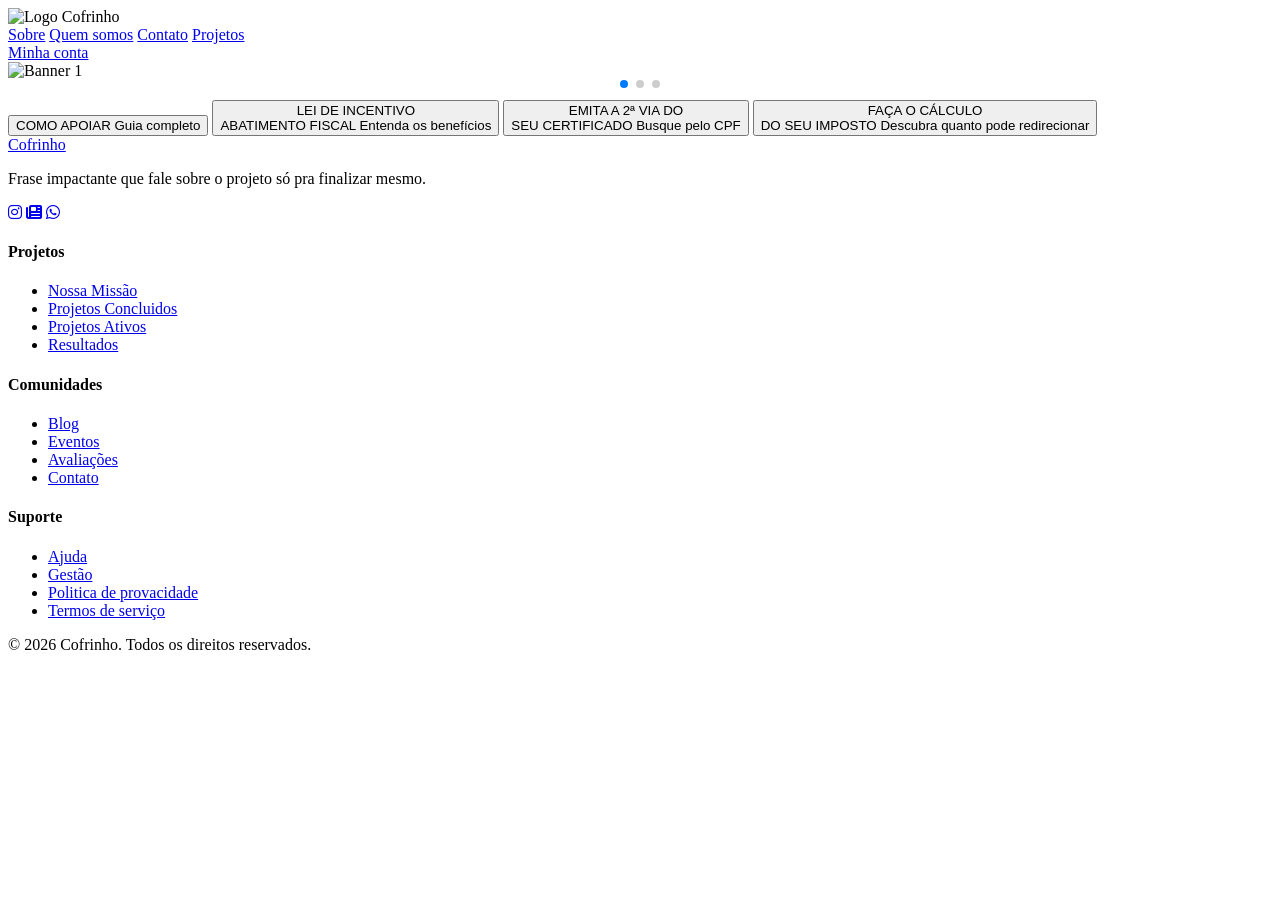
==== index.html @ e644c169 "Add files via upload" ====
<!DOCTYPE html>
<html lang="pt-br">
<head>
    <meta charset="UTF-8">
    <meta name="viewport" content="width=device-width, initial-scale=1.0">
    <title>Cofrinho</title>
    <link rel="stylesheet" href="css/header.css">
    <link rel="stylesheet" href="css/home.css">
    <link rel="stylesheet" href="https://cdn.jsdelivr.net/npm/swiper@11/swiper-bundle.min.css"/>
    <link rel="stylesheet" href="https://cdnjs.cloudflare.com/ajax/libs/font-awesome/6.7.2/css/all.min.css">
</head>

<body>

    <header>
        <img src="assets/images/logo_cofrinho.png" alt="Logo Cofrinho" class="logo">
        <nav>
            <a href="#">Sobre</a>
            <a href="#">Quem somos</a>
            <a href="../pages/contato.html">Contato</a>
            <a href="#">Projetos</a>
        </nav>
        <a href="login.html" class="btn-entrar">Minha conta</a>
    </header>

    <section class="hero swiper">
        <div class="swiper-wrapper">
            <div class="swiper-slide">
                <img src="images/banner1.png" alt="Banner 1" class="banner-img">
                <div class="banner-content">  
                </div>
            </div>
            <div class="swiper-slide">
                <img src="images/banner2.png" alt="Banner 2" class="banner-img">
                <div class="banner-content">
                    <h1></h1> 
                </div>
            </div>
            <div class="swiper-slide">
                <img src="images/banner3.png" alt="Banner 3" class="banner-img">
                <div class="banner-content">
                    <h1></h1>
                </div>
            </div>
        </div>
        <div class="swiper-pagination"></div>
    </section>

    <section class="banner-botoes-container">
        <div class="banner-container">
            <div class="banner-content-botoes">
                <button class="banner-item" type="button">
                    <span class="title">COMO APOIAR</span>
                    <span class="subtitle">Guia completo</span>
                </button>
                <button class="banner-item" type="button">
                    <span class="title">LEI DE INCENTIVO<br>ABATIMENTO FISCAL</span>
                    <span class="subtitle">Entenda os benefícios</span>
                </button>
                <button class="banner-item" type="button">
                    <span class="title">EMITA A 2ª VIA DO<br>SEU CERTIFICADO</span>
                    <span class="subtitle">Busque pelo CPF</span>
                </button>
                <button class="banner-item" type="button">
                    <span class="title">FAÇA O CÁLCULO<br>DO SEU IMPOSTO</span>
                    <span class="subtitle">Descubra quanto pode redirecionar</span>
                </button>
            </div>
        </div>
    </section>

    <script src="https://cdn.jsdelivr.net/npm/swiper@11/swiper-bundle.min.js"></script>
    <script>
        const swiper = new Swiper('.swiper', {
            loop: true,
            autoplay: { delay: 4000, disableOnInteraction: false },
            pagination: { el: '.swiper-pagination', clickable: true },
        });
    </script>

  

    <!-- Footer -->
    <footer>
        <div class="footer-wrapper">
            <div class="footer-content">
                <div class="footer-brand">
                    <a href="#" class="logo">
                        <div class="logo-blob"></div>
                        Cofrinho
                    </a>
                    <p>Frase impactante que fale sobre o projeto só pra finalizar mesmo.</p>
                    <div class="footer-social">
                        <a href="https://instagram.com" class="social-icon"><i class="fab fa-instagram"></i></a>
                        <a href="blog.html" class="social-icon"><i class="fas fa-newspaper"></i></a>
                        <a href="https://wa.me/55XXXXXXXXXXX" class="social-icon"><i class="fab fa-whatsapp"></i></a>
                    </div>
                </div>
                <div class="footer-column">
                    <h4>Projetos</h4>
                    <ul>
                        <li><a href="#">Nossa Missão</a></li>
                        <li><a href="#">Projetos Concluidos</a></li>
                        <li><a href="#">Projetos Ativos</a></li>
                        <li><a href="#">Resultados</a></li>
                    </ul>
                </div>
                <div class="footer-column">
                    <h4>Comunidades</h4>
                    <ul>
                        <li><a href="#">Blog</a></li>
                        <li><a href="#">Eventos</a></li>
                        <li><a href="#">Avaliações</a></li>
                        <li><a href="#">Contato</a></li>
                    </ul>
                </div>
                <div class="footer-column">
                    <h4>Suporte</h4>
                    <ul>
                        <li><a href="#">Ajuda</a></li>
                        <li><a href="#">Gestão</a></li>
                        <li><a href="#">Politica de provacidade</a></li>
                        <li><a href="#">Termos de serviço</a></li>
                    </ul>
                </div>
            </div>
            <div class="footer-bottom">
                <p>&copy; 2026 Cofrinho. Todos os direitos reservados.</p>
            </div>
        </div>
    </footer>

    <script src="../js/global.js"></script>
</body>
</html>
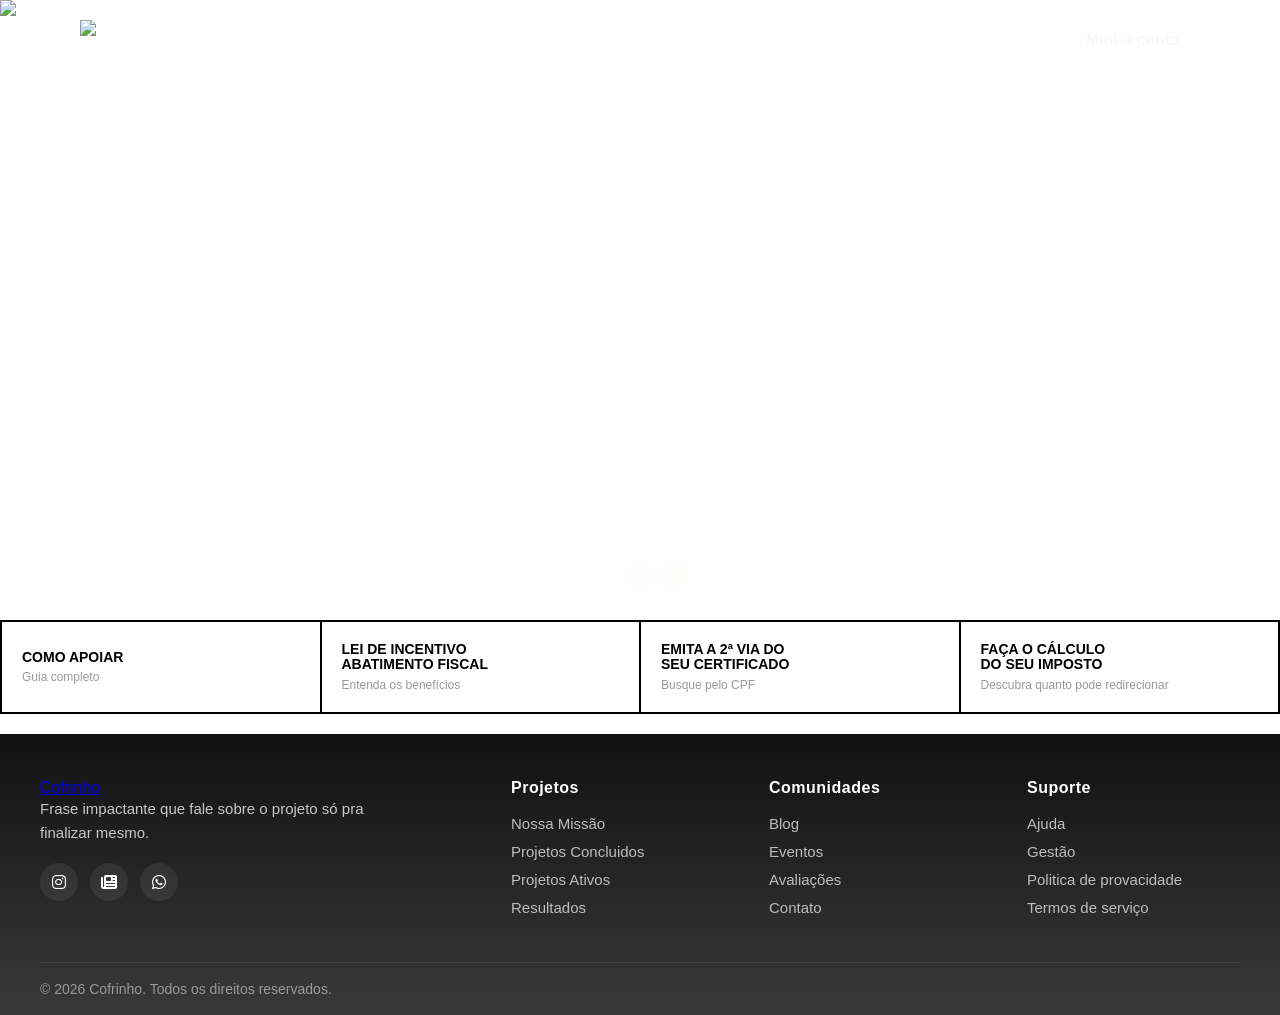
==== commit c66b722e: "Update index.html" ====
--- a/index.html
+++ b/index.html
@@ -5,7 +5,7 @@
     <meta name="viewport" content="width=device-width, initial-scale=1.0">
     <title>Cofrinho</title>
     <link rel="stylesheet" href="css/header.css">
-    <link rel="stylesheet" href="css/home.css">
+    <link rel="stylesheet" href="frontend/css/home.css">
     <link rel="stylesheet" href="https://cdn.jsdelivr.net/npm/swiper@11/swiper-bundle.min.css"/>
     <link rel="stylesheet" href="https://cdnjs.cloudflare.com/ajax/libs/font-awesome/6.7.2/css/all.min.css">
 </head>
--- a/frontend/css/home.css
+++ b/frontend/css/home.css
@@ -0,0 +1,668 @@
+/* --- Configurações Gerais --- */
+* {
+    margin: 0;
+    padding: 0;
+    box-sizing: border-box;
+}
+
+body {
+    font-family: 'Helvetica Neue', Arial, sans-serif;
+    color: #ffffff;
+}
+
+:root {
+    --amarelo-destaque: #d47944;
+    --azul-claro: #88c6ce;
+    --roxo-borda: #c5c0ca;
+    --cinza-fundo: #333333;
+}
+
+
+
+
+
+/* --- Cabeçalho (Menu Flutuante) --- */
+header {
+    position: absolute;
+    top: 0;
+    left: 0;
+    width: 100%;
+    z-index: 10;
+    display: flex;
+    justify-content: space-between;
+    align-items: center;
+    padding: 20px 80px;
+    background: transparent;
+    border-bottom: 1px solid rgba(255, 255, 255, 0.5); /* Ajuste a cor e opacidade aqui */
+    box-sizing: border-box; /* Garante que a borda não aumente o tamanho do header */
+}
+
+.logo { 
+    height: 40px; 
+    margin-right: auto; 
+}
+
+nav {
+    position: absolute;
+    left: 50%;
+    transform: translateX(-50%);
+}
+
+nav a {
+    margin: 0 15px;
+    text-decoration: none;
+    color: rgb(255, 255, 255);
+    font-weight: bold;
+    font-size: 20px;
+}
+
+.btn-entrar {
+    margin-left: auto;
+    border: 1px solid #ffffff;
+    padding: 8px 20px;
+    border-radius: 5px;
+    text-decoration: none;
+    color: rgb(248, 248, 248);
+    font-weight: bold;
+}
+
+
+.hero {
+    position: relative;
+    width: 100%;
+    height: 600px; /* Altere este valor para a altura que preferir */
+    overflow: hidden;
+}
+
+
+
+
+
+
+
+.banner-img {
+    width: 100%;
+    height: 100%;
+    object-fit: cover; /* Garante que a imagem preencha a área */
+    display: block;
+}
+
+/* --- Estilização do Swiper (Paginação) --- */
+.swiper-pagination-bullet {
+    background: #fff;
+    opacity: 0.9;
+}
+
+.swiper-pagination-bullet-active {
+    background: var(--amarelo-destaque);
+    opacity: 1;
+}
+
+
+
+
+
+
+
+
+
+
+/* Container que centraliza o conteúdo */
+.banner-content {
+    position: absolute;
+    top: 80%;      /* Ajuste aqui para subir ou descer */
+    left: 10%;     /* Ajuste aqui para ir para direita ou esquerda */
+    transform: translateY(-50%);
+    z-index: 5;
+    color: white;  /* Cor do texto para contrastar com a imagem */
+}
+
+.banner-content h1 {
+    font-size: 3rem;
+    margin-bottom: 20px;
+    text-shadow: 2px 2px 4px rgba(0,0,0,0.5); /* Legibilidade sobre a foto */
+}
+
+/* Botão*/
+.btn-campanha {
+    display: inline-block;
+    background-color: #ffffff;
+    color: #333; 
+    padding: 12px 30px;
+    text-decoration: none;
+    font-weight: bold;
+    font-size: 16px;
+    letter-spacing: 1px;
+    border: none;
+    cursor: pointer;
+    transition: background 0.3s ease;
+}
+
+.btn-campanha:hover {
+    background-color: #f0f0f0;
+}
+
+
+
+
+/* Aumenta o tamanho e define a cor padrão das bolinhas */
+.swiper-pagination-bullet {
+    width: 25px !important;      
+    height: 25px !important;     
+    background: #fffdfc !important; /* Coloque aqui a cor que você quiser para as inativas */
+    opacity: 0.5 !important;
+}
+
+/* Define a cor e o tamanho da bolinha selecionada */
+.swiper-pagination-bullet-active {
+    background: #ffffff !important; /* Coloque aqui a cor da bolinha selecionada */
+    opacity: 1 !important;
+}
+
+
+
+
+
+
+
+
+
+
+
+
+
+
+
+
+
+.banner-botoes-container {
+    margin-top: 20px; /* Garante espaço abaixo do hero de 600px */
+    display: flex;
+    justify-content: center;
+    background: #fff;
+    padding-bottom: 20px;
+}
+
+.banner-container {
+    background-color: #fff;
+    border: 2px solid #000;
+    display: flex;
+    justify-content: center;
+    width: 100%;
+    max-width: 1400px;
+}
+
+.banner-content-botoes {
+    display: flex;
+    width: 100%;
+}
+
+.banner-item {
+    background-color: #fff;
+    border: none;
+    border-left: 2px solid #000;
+    padding: 20px;
+    flex: 1;
+    text-align: left;
+    cursor: pointer;
+}
+
+.banner-item:first-child { border-left: none; }
+
+.banner-item .title {
+    display: block;
+    font-size: 14px;
+    font-weight: 700;
+    color: #000;
+    text-transform: uppercase;
+    line-height: 1.1;
+    margin-bottom: 5px;
+}
+
+.banner-item .subtitle {
+    display: block;
+    font-size: 12px;
+    color: #999;
+}
+
+.banner-item:hover { background-color: #f9f9f9; }
+
+
+
+
+
+
+
+
+
+
+
+
+
+/* ===========================
+   FOOTER MODERNO
+=========================== */
+
+footer{
+    background: linear-gradient(180deg,#111 0%,#393939 100%);
+    color:#fff;
+    font-family:Arial, Helvetica, sans-serif;
+    padding:45px 40px 18px;
+}
+
+.footer-wrapper{
+    max-width:1400px;
+    margin:auto;
+}
+
+.footer-content{
+    display:grid;
+    grid-template-columns:2fr 1fr 1fr 1fr;
+    gap:45px;
+    margin-bottom:35px;
+}
+
+.footer-brand h2{
+    font-size:30px;
+    margin-bottom:12px;
+}
+
+.footer-brand p{
+    color:#c7c7c7;
+    line-height:1.6;
+    font-size:15px;
+    max-width:360px;
+}
+
+.footer-column h4{
+    color:#fff;
+    font-size:16px;
+    margin-bottom:18px;
+    font-weight:700;
+    letter-spacing:.5px;
+}
+
+.footer-column ul{
+    list-style:none;
+}
+
+.footer-column li{
+    margin-bottom:10px;
+}
+
+.footer-column a{
+    color:#bdbdbd;
+    text-decoration:none;
+    transition:.3s;
+    font-size:15px;
+}
+
+.footer-column a:hover{
+    color:#d4a04f;
+    padding-left:6px;
+}
+
+.footer-social{
+    display:flex;
+    gap:12px;
+    margin-top:18px;
+}
+
+.social-icon{
+    width:38px;
+    height:38px;
+    border-radius:50%;
+    background:#ffffff12;
+    display:flex;
+    justify-content:center;
+    align-items:center;
+    color:white;
+    text-decoration: none;
+    transition:.3s;
+}
+
+.social-icon:hover{
+    background:#d4a04f;
+    transform:translateY(-4px);
+    box-shadow:0 0 20px rgba(212,160,79,.4);
+}
+
+.footer-bottom{
+    border-top:1px solid rgba(255,255,255,.08);
+    padding-top:18px;
+    display:flex;
+    justify-content:space-between;
+    align-items:center;
+    flex-wrap:wrap;
+    color:#999;
+    font-size:14px;
+}
+
+.footer-bottom a{
+    color:#999;
+    text-decoration:none;
+    transition:.3s;
+}
+
+.footer-bottom a:hover{
+    color:#d4a04f;
+}
+
+
+
+
+
+
+
+
+
+
+
+
+
+/* Mobile Menu */
+.mobile-menu-btn {
+    display: none;
+    flex-direction: column;
+    gap: 6px;
+    cursor: pointer;
+    z-index: 1001;
+    padding: 5px;
+}
+
+.mobile-menu-btn span {
+    width: 28px;
+    height: 3px;
+    background: var(--text-dark);
+    border-radius: 2px;
+    transition: all 0.3s ease;
+    transform-origin: center;
+}
+
+.mobile-menu-btn.active span:nth-child(1) {
+    transform: rotate(45deg) translate(6px, 6px);
+}
+
+.mobile-menu-btn.active span:nth-child(2) {
+    opacity: 0;
+    transform: scaleX(0);
+}
+
+.mobile-menu-btn.active span:nth-child(3) {
+    transform: rotate(-45deg) translate(7px, -7px);
+}
+
+/* Active nav link */
+.nav-links a.active {
+    color: var(--coral);
+    background: rgba(255, 155, 155, 0.2);
+}
+
+/* Mobile Menu Overlay */
+.mobile-menu-overlay {
+    display: none;
+    position: fixed;
+    top: 0;
+    left: 0;
+    width: 100%;
+    height: 100%;
+    background: rgba(93, 84, 117, 0.5);
+    backdrop-filter: blur(5px);
+    z-index: 998;
+    opacity: 0;
+    pointer-events: none;
+    transition: opacity 0.3s ease;
+}
+
+.mobile-menu-overlay.active {
+    opacity: 1;
+    pointer-events: auto;
+}
+
+/* Mobile Menu Panel */
+.mobile-menu {
+    display: none;
+    position: fixed;
+    top: 0;
+    right: -280px;
+    width: 260px;
+    height: 100%;
+    background: var(--cream);
+    z-index: 999;
+    padding: 80px 25px 30px;
+    transition: right 0.4s ease;
+    box-shadow: -10px 0 40px rgba(107, 82, 82, 0.2);
+    overflow-y: auto;
+}
+
+.mobile-menu.active {
+    right: 0;
+}
+
+.mobile-menu-links {
+    list-style: none;
+    margin-bottom: 30px;
+}
+
+.mobile-menu-links li {
+    margin-bottom: 6px;
+}
+
+.mobile-menu-links a {
+    display: block;
+    padding: 12px 16px;
+    font-size: 1rem;
+    font-weight: 600;
+    color: var(--text-dark);
+    text-decoration: none;
+    border-radius: 12px;
+    transition: all 0.3s ease;
+}
+
+.mobile-menu-links a:hover,
+.mobile-menu-links a.active {
+    background: var(--lavender);
+    color: var(--coral);
+}
+
+.mobile-menu-cta {
+    display: block;
+    background: var(--coral);
+    color: var(--white);
+    padding: 14px 24px;
+    border-radius: 50px;
+    text-decoration: none;
+    font-weight: 700;
+    font-size: 0.95rem;
+    text-align: center;
+    box-shadow: 0 5px 20px rgba(255, 155, 155, 0.4);
+    transition: all 0.3s ease;
+}
+
+.mobile-menu-cta:hover {
+    background: var(--coral-hover);
+    transform: translateY(-2px);
+}
+
+/* Responsive */
+@media (max-width: 1200px) {
+    .features-grid {
+        gap: 30px;
+    }
+
+    .feature-image {
+        width: 160px;
+        height: 160px;
+    }
+
+    .hero h1 {
+        font-size: 3rem;
+    }
+}
+
+@media (max-width: 992px) {
+    nav {
+        padding: 15px 30px;
+    }
+
+    .nav-links, .nav-cta {
+        display: none;
+    }
+
+    .mobile-menu-btn {
+        display: flex;
+    }
+
+    .mobile-menu-overlay,
+    .mobile-menu {
+        display: block;
+    }
+
+    .hero {
+        padding: 100px 30px 60px;
+    }
+
+    .hero-content {
+        grid-template-columns: 1fr;
+        text-align: center;
+    }
+
+    .hero p {
+        margin: 0 auto 40px;
+    }
+
+    .hero-buttons {
+        justify-content: center;
+    }
+
+    .hero-visual {
+        order: -1;
+    }
+
+    .mochi-main {
+        top: 10px;
+        right: 50%;
+        transform: translateX(100px);
+    }
+
+    .features-grid {
+        grid-template-columns: 1fr;
+        max-width: 600px;
+    }
+
+    .feature-card {
+        flex-direction: row;
+    }
+
+    .feature-image {
+        width: 150px;
+        height: 150px;
+    }
+
+    .steps {
+        flex-direction: column;
+        gap: 50px;
+    }
+
+    .steps::before {
+        display: none;
+    }
+
+    .preview-screens {
+        flex-direction: column;
+        align-items: center;
+    }
+
+    .preview-phone:nth-child(2) {
+        transform: none;
+    }
+
+    .testimonials-grid {
+        grid-template-columns: 1fr;
+    }
+
+    .footer-content {
+        grid-template-columns: 1fr 1fr;
+    }
+}
+
+@media (max-width: 768px) {
+    .hero h1 {
+        font-size: 2.5rem;
+    }
+
+    .section-header h2 {
+        font-size: 2.2rem;
+    }
+
+    .feature-card {
+        flex-direction: column;
+        text-align: center;
+    }
+
+    .feature-image {
+        width: 200px;
+        height: 200px;
+    }
+
+    .feature-content h3 {
+        justify-content: center;
+    }
+
+    .phone-mockup {
+        width: 320px;
+        height: 640px;
+    }
+
+    .footer-content {
+        grid-template-columns: 1fr;
+        gap: 40px;
+    }
+
+    .footer-bottom {
+        flex-direction: column;
+        text-align: center;
+    }
+
+    .download-cta h2 {
+        font-size: 2.2rem;
+    }
+
+    .app-buttons {
+        flex-direction: column;
+        align-items: center;
+    }
+}
+
+@media (max-width: 480px) {
+    nav {
+        padding: 15px 20px;
+    }
+
+    .hero, .features, .how-it-works, .app-preview, .testimonials, .download-cta {
+        padding-left: 20px;
+        padding-right: 20px;
+    }
+
+    .hero h1 {
+        font-size: 2rem;
+    }
+
+    .btn {
+        padding: 14px 28px;
+        font-size: 0.95rem;
+    }
+
+    .feature-card {
+        padding: 20px;
+    }
+
+    .feature-image {
+        width: 180px;
+        height: 180px;
+    }
+
+    footer {
+        padding: 40px 20px 20px;
+    }
+}
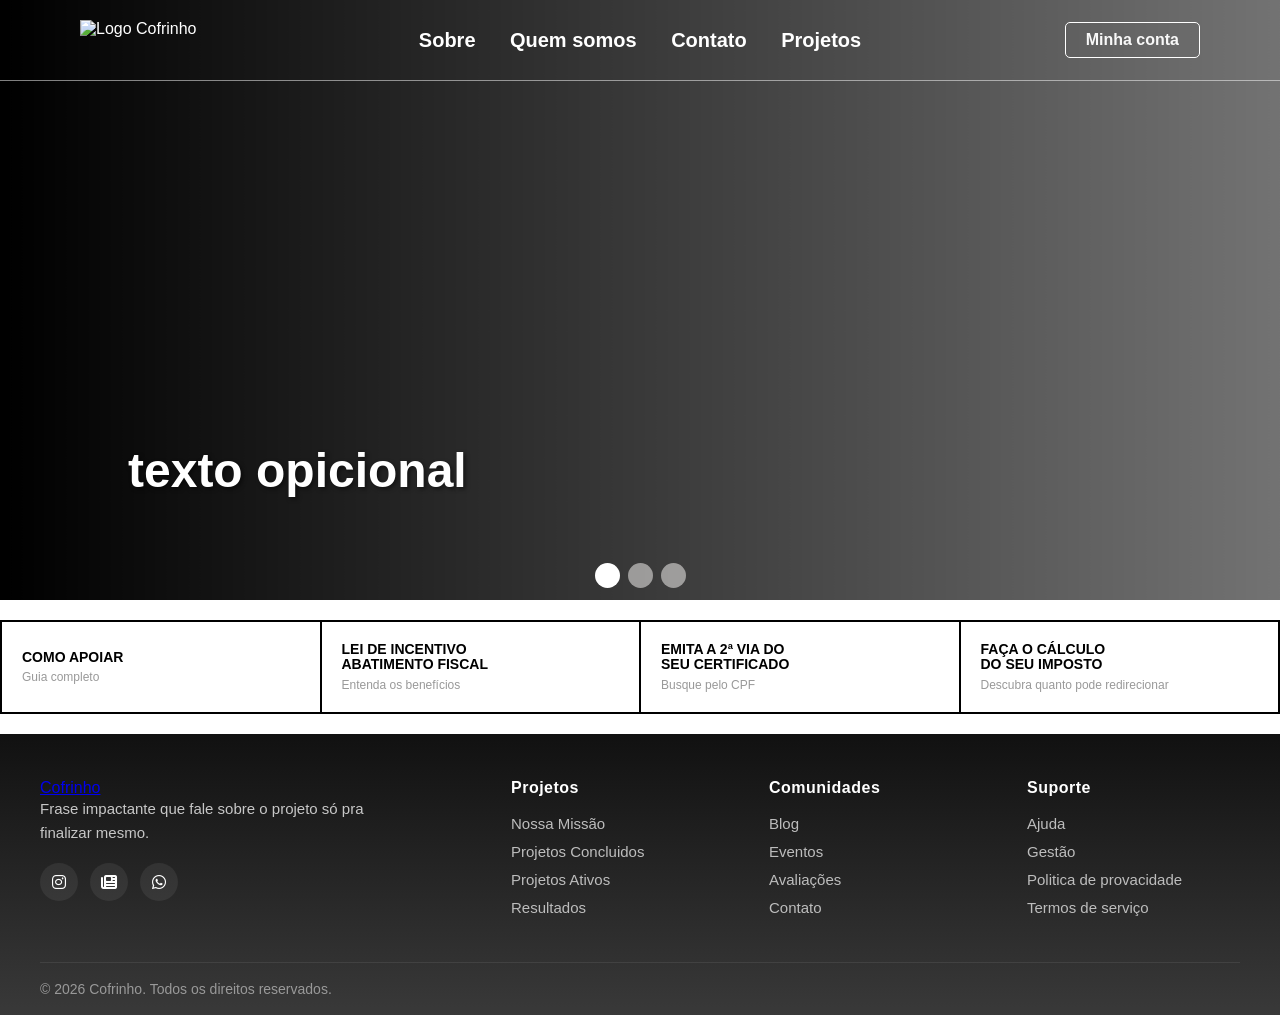
==== commit 728e2964: "Update index.html" ====
--- a/index.html
+++ b/index.html
@@ -26,20 +26,21 @@
     <section class="hero swiper">
         <div class="swiper-wrapper">
             <div class="swiper-slide">
-                <img src="images/banner1.png" alt="Banner 1" class="banner-img">
+                <img src="frontend/images/banner1.png" alt="Banner 1" class="banner-img">
                 <div class="banner-content">  
+                     <h1>texto opicional</h1> 
                 </div>
             </div>
             <div class="swiper-slide">
-                <img src="images/banner2.png" alt="Banner 2" class="banner-img">
+                <img src="frontend/images/banner2.png" alt="Banner 2" class="banner-img">
                 <div class="banner-content">
-                    <h1></h1> 
+                    <h1>texto opicional</h1> 
                 </div>
             </div>
             <div class="swiper-slide">
-                <img src="images/banner3.png" alt="Banner 3" class="banner-img">
+                <img src="frontend/images/banner3.png" alt="Banner 3" class="banner-img">
                 <div class="banner-content">
-                    <h1></h1>
+                    <h1>texto opicional</h1>
                 </div>
             </div>
         </div>
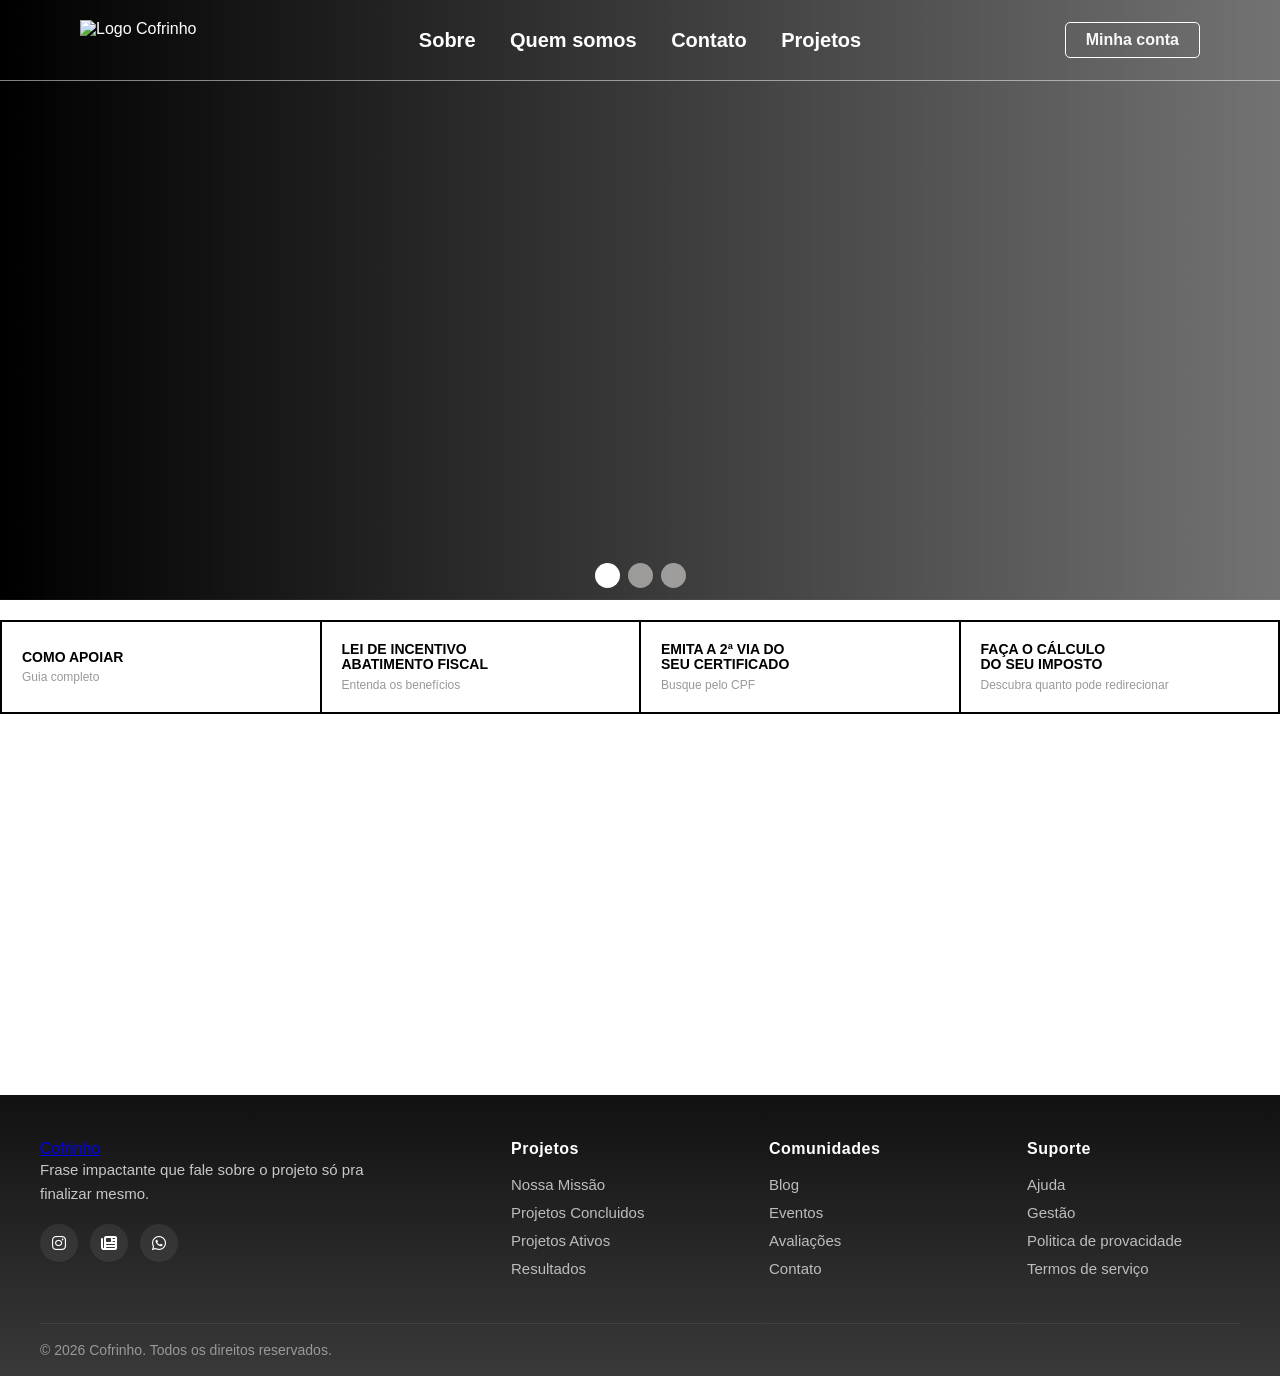
==== commit 90cd8247: "Update index.html" ====
--- a/index.html
+++ b/index.html
@@ -8,19 +8,21 @@
     <link rel="stylesheet" href="frontend/css/home.css">
     <link rel="stylesheet" href="https://cdn.jsdelivr.net/npm/swiper@11/swiper-bundle.min.css"/>
     <link rel="stylesheet" href="https://cdnjs.cloudflare.com/ajax/libs/font-awesome/6.7.2/css/all.min.css">
+    <link rel="preconnect" href="https://fonts.googleapis.com">
+    <link rel="preconnect" href="https://fonts.gstatic.com" crossorigin>
+    <link href="https://fonts.googleapis.com/css2?family=Oswald:wght@300;400;700&display=swap" rel="stylesheet">
 </head>
-
 <body>
 
     <header>
-        <img src="assets/images/logo_cofrinho.png" alt="Logo Cofrinho" class="logo">
+        <img src="frontend/images/logo_cofrinho.png" alt="Logo Cofrinho" class="logo">
         <nav>
             <a href="#">Sobre</a>
             <a href="#">Quem somos</a>
-            <a href="../pages/contato.html">Contato</a>
+            <a href="contato.html">Contato</a>
             <a href="#">Projetos</a>
         </nav>
-        <a href="login.html" class="btn-entrar">Minha conta</a>
+        <a href="frontend/login.html" class="btn-entrar">Minha conta</a>
     </header>
 
     <section class="hero swiper">
@@ -28,19 +30,18 @@
             <div class="swiper-slide">
                 <img src="frontend/images/banner1.png" alt="Banner 1" class="banner-img">
                 <div class="banner-content">  
-                     <h1>texto opicional</h1> 
                 </div>
             </div>
             <div class="swiper-slide">
                 <img src="frontend/images/banner2.png" alt="Banner 2" class="banner-img">
                 <div class="banner-content">
-                    <h1>texto opicional</h1> 
+                    <h1></h1> 
                 </div>
             </div>
             <div class="swiper-slide">
                 <img src="frontend/images/banner3.png" alt="Banner 3" class="banner-img">
                 <div class="banner-content">
-                    <h1>texto opicional</h1>
+                    <h1></h1>
                 </div>
             </div>
         </div>
@@ -69,6 +70,51 @@
             </div>
         </div>
     </section>
+
+    <div class="cultura-container">
+        <div class="cultura-titulo">
+            <h1>3 PASSOS PARA</h1>
+            <h2>INVESTIR NA CULTURA</h2>
+        </div>
+
+        <div class="cultura-passos">
+            <div class="cultura-passo">
+                <div class="passo-numero">01</div>
+                <div class="passo-texto">
+                    <h3>ESCOLHA O</h3>
+                    <h3>PROJETO</h3>
+                    <p>Navegue pelos projetos aprovados na Lei Rouanet. Filtre por categoria, leia a proposta e escolha o que conecta você.</p>
+                </div>
+            </div>
+
+            <div class="cultura-passo">
+                <div class="passo-numero">02</div>
+                <div class="passo-texto">
+                    <h3>PATROCINE VIA</h3>
+                    <h3>PIX</h3>
+                    <p>Sem burocracia. Copie a chave Pix ou escaneie o QR Code e transfira o valor mínimo R$ 10. Leva menos de 2 minutos.</p>
+                </div>
+            </div>
+
+            <div class="cultura-passo">
+                <div class="passo-numero">03</div>
+                <div class="passo-texto">
+                    <h3>RECEBA O</h3>
+                    <h3>CERTIFICADO</h3>
+                    <p>O certificado de patrocínio é emitido na hora, com protocolo único e validade fiscal junto a Receita Federal.</p>
+                </div>
+            </div>
+        </div>
+    </div>
+
+    <div class="projetos-banner-container">
+        <h2 class="projetos-banner-title">
+            CONHEÇA NOSSOS PROJETOS <br>
+            <span class="highlight">E APOIE A CULTURA</span>
+        </h2>
+    </div>
+
+
 
     <script src="https://cdn.jsdelivr.net/npm/swiper@11/swiper-bundle.min.js"></script>
     <script>
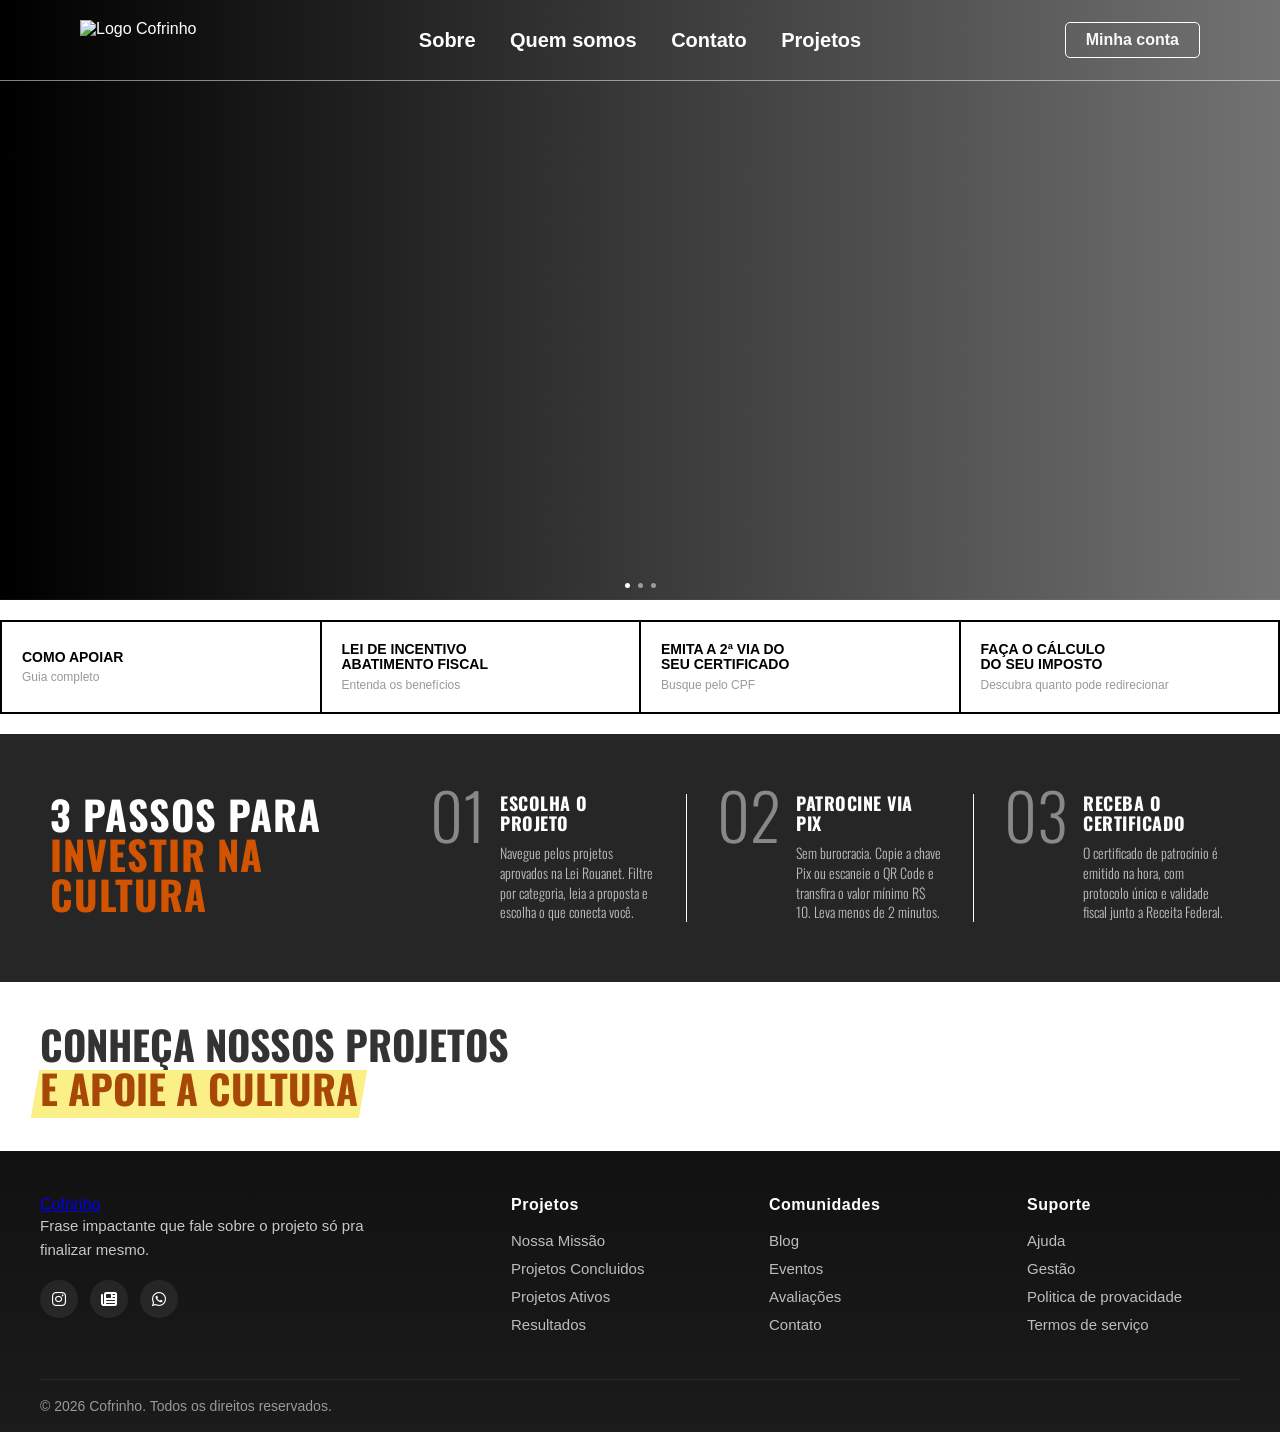
==== commit 5555e4f7: "Update index.html" ====
--- a/index.html
+++ b/index.html
@@ -4,8 +4,7 @@
     <meta charset="UTF-8">
     <meta name="viewport" content="width=device-width, initial-scale=1.0">
     <title>Cofrinho</title>
-    <link rel="stylesheet" href="css/header.css">
-    <link rel="stylesheet" href="frontend/css/home.css">
+    <link rel="stylesheet" href="css/home.css">
     <link rel="stylesheet" href="https://cdn.jsdelivr.net/npm/swiper@11/swiper-bundle.min.css"/>
     <link rel="stylesheet" href="https://cdnjs.cloudflare.com/ajax/libs/font-awesome/6.7.2/css/all.min.css">
     <link rel="preconnect" href="https://fonts.googleapis.com">
@@ -15,31 +14,31 @@
 <body>
 
     <header>
-        <img src="frontend/images/logo_cofrinho.png" alt="Logo Cofrinho" class="logo">
+        <img src="images/logo_cofrinho.png" alt="Logo Cofrinho" class="logo">
         <nav>
-            <a href="#">Sobre</a>
+            <a href="sobre.html">Sobre</a>
             <a href="#">Quem somos</a>
             <a href="contato.html">Contato</a>
             <a href="#">Projetos</a>
         </nav>
-        <a href="frontend/login.html" class="btn-entrar">Minha conta</a>
+        <a href="login.html" class="btn-entrar">Minha conta</a>
     </header>
 
     <section class="hero swiper">
         <div class="swiper-wrapper">
             <div class="swiper-slide">
-                <img src="frontend/images/banner1.png" alt="Banner 1" class="banner-img">
+                <img src="images/banner1.png" alt="Banner 1" class="banner-img">
                 <div class="banner-content">  
                 </div>
             </div>
             <div class="swiper-slide">
-                <img src="frontend/images/banner2.png" alt="Banner 2" class="banner-img">
+                <img src="images/banner2.png" alt="Banner 2" class="banner-img">
                 <div class="banner-content">
                     <h1></h1> 
                 </div>
             </div>
             <div class="swiper-slide">
-                <img src="frontend/images/banner3.png" alt="Banner 3" class="banner-img">
+                <img src="images/banner3.png" alt="Banner 3" class="banner-img">
                 <div class="banner-content">
                     <h1></h1>
                 </div>
@@ -86,7 +85,6 @@
                     <p>Navegue pelos projetos aprovados na Lei Rouanet. Filtre por categoria, leia a proposta e escolha o que conecta você.</p>
                 </div>
             </div>
-
             <div class="cultura-passo">
                 <div class="passo-numero">02</div>
                 <div class="passo-texto">
@@ -95,7 +93,6 @@
                     <p>Sem burocracia. Copie a chave Pix ou escaneie o QR Code e transfira o valor mínimo R$ 10. Leva menos de 2 minutos.</p>
                 </div>
             </div>
-
             <div class="cultura-passo">
                 <div class="passo-numero">03</div>
                 <div class="passo-texto">
@@ -106,15 +103,12 @@
             </div>
         </div>
     </div>
-
     <div class="projetos-banner-container">
         <h2 class="projetos-banner-title">
             CONHEÇA NOSSOS PROJETOS <br>
             <span class="highlight">E APOIE A CULTURA</span>
         </h2>
     </div>
-
-
 
     <script src="https://cdn.jsdelivr.net/npm/swiper@11/swiper-bundle.min.js"></script>
     <script>
@@ -125,9 +119,6 @@
         });
     </script>
 
-  
-
-    <!-- Footer -->
     <footer>
         <div class="footer-wrapper">
             <div class="footer-content">
@@ -177,6 +168,6 @@
         </div>
     </footer>
 
-    <script src="../js/global.js"></script>
+    <script src="js/global.js"></script>
 </body>
 </html>
--- a/css/home.css
+++ b/css/home.css
@@ -0,0 +1,422 @@
+* {
+    margin: 0;
+    padding: 0;
+    box-sizing: border-box;
+}
+
+body {
+    font-family: 'Helvetica Neue', Arial, sans-serif;
+    color: #ffffff;
+}
+
+:root {
+    --amarelo-destaque: #d47944;
+    --azul-claro: #88c6ce;
+    --roxo-borda: #c5c0ca;
+    --cinza-fundo: #333333;
+}
+
+header {
+    position: absolute;
+    top: 0;
+    left: 0;
+    width: 100%;
+    z-index: 10;
+    display: flex;
+    justify-content: space-between;
+    align-items: center;
+    padding: 20px 80px;
+    background: transparent;
+    border-bottom: 1px solid rgba(255, 255, 255, 0.5); /* Ajuste a cor e opacidade aqui */
+    box-sizing: border-box; /* Garante que a borda não aumente o tamanho do header */
+}
+
+.logo {height: 40px; margin-right: auto;}
+
+nav { position: absolute; left: 50%; transform: translateX(-50%);}
+nav a {margin: 0 15px; text-decoration: none; color: rgb(255, 255, 255);
+    font-weight: bold; font-size: 20px;}
+
+.btn-entrar {
+    margin-left: auto;
+    border: 1px solid #ffffff;
+    padding: 8px 20px;
+    border-radius: 5px;
+    text-decoration: none;
+    color: rgb(248, 248, 248);
+    font-weight: bold;
+}
+
+.hero { position: relative; width: 100%; height: 600px; overflow: hidden;}
+
+.banner-img { width: 100%; height: 100%; object-fit: cover; display: block;}
+
+.swiper-pagination-bullet { background: #fff; opacity: 0.1;}
+
+.swiper-pagination-bullet-active { background: var(--amarelo-destaque); opacity: 1;}
+
+.banner-content {
+    position: absolute;
+    top: 80%;    
+    left: 10%;    
+    transform: translateY(-50%);
+    z-index: 5;
+    color: white; 
+}
+
+.banner-content h1 {
+    font-size: 3rem;
+    margin-bottom: 20px;
+    text-shadow: 2px 2px 4px rgba(0,0,0,0.5); /* Legibilidade sobre a foto */
+}
+
+.btn-campanha {
+    display: inline-block;
+    background-color: #ffffff;
+    color: #333; 
+    padding: 12px 30px;
+    text-decoration: none;
+    font-weight: bold;
+    font-size: 16px;
+    letter-spacing: 1px;
+    border: none;
+    cursor: pointer;
+    transition: background 0.3s ease;
+}
+
+.btn-campanha:hover {
+    background-color: #f0f0f0;
+}
+
+.swiper-pagination-bullet {
+    width: 5px !important;      
+    height: 5px !important;     
+    background: #fffdfc !important;
+    opacity: 0.5 !important;}
+
+.swiper-pagination-bullet-active { background: #ffffff !important; opacity: 1 !important;}
+
+.banner-botoes-container {
+    margin-top: 20px;
+    display: flex;
+    justify-content: center;
+    background: #fff;
+    padding-bottom: 20px;
+}
+
+.banner-container {
+    background-color: #fff;
+    border: 2px solid #000;
+    display: flex;
+    justify-content: center;
+    width: 100%;
+    max-width: 1400px;
+}
+
+.banner-content-botoes {
+    display: flex;
+    width: 100%;
+}
+
+.banner-item {
+    background-color: #fff;
+    border: none;
+    border-left: 2px solid #000;
+    padding: 20px;
+    flex: 1;
+    text-align: left;
+    cursor: pointer;
+}
+
+.banner-item:first-child { border-left: none; }
+
+.banner-item .title {
+    display: block;
+    font-size: 14px;
+    font-weight: 700;
+    color: #000;
+    text-transform: uppercase;
+    line-height: 1.1;
+    margin-bottom: 5px;
+}
+
+.banner-item .subtitle { display: block; font-size: 12px; color: #999;}
+
+.banner-item:hover { background-color: #f9f9f9; }
+
+* {box-sizing: border-box;}
+
+body, html { margin: 0; padding: 0; height: 100%; width: 100%;}
+
+.cultura-container {
+    background-color: #262626;
+    color: #FFFFFF;
+    font-family: 'Oswald', sans-serif;
+    padding: 60px 50px;
+    display: flex;
+    align-items: flex-start;
+    justify-content: center;
+    width: 100%;
+    min-height: 180px;
+}
+
+.cultura-titulo {width: 350px; margin-right: 30px;}
+
+.cultura-titulo h1 {
+    font-size: 40px;
+    font-weight: 700;
+    margin: 0;
+    line-height: 1;
+    text-transform: uppercase;
+    letter-spacing: 1px;
+}
+
+.cultura-titulo h2 {
+    font-size: 40px;
+    font-weight: 700;
+    margin: 0;
+    line-height: 1;
+    text-transform: uppercase;
+    letter-spacing: 1px;
+    color: #D35400;
+}
+
+.cultura-passos {
+    display: flex;
+    flex: 1;
+    justify-content: space-between;
+    gap: 30px;}
+
+.cultura-passo {
+    display: flex;
+    flex: 1;
+    padding-left: 30px;
+    border-left: 0.5px solid #fbfbfb; }
+
+.cultura-passo:first-child { border-left: none; padding-left: 0;}
+
+.passo-numero {
+    font-size: 64px;
+    font-weight: 300;
+    color: #888888;
+    margin-right: 15px;
+    line-height: 0.8;
+    margin-top: -5px;}
+
+.passo-texto h3 {
+    font-size: 18px;
+    font-weight: 700;
+    margin: 0;
+    line-height: 1.1;
+    text-transform: uppercase;
+    letter-spacing: 0.5px;}
+
+.passo-texto p {
+    font-size: 14px;
+    font-weight: 300;
+    color: #BDBDBD;
+    margin: 10px 0 0 0;
+    line-height: 1.4;
+    max-width: 280px;}
+
+.banner-apoio-projetos {
+    background-color: #ffffff;
+    padding: 30px 50px;
+    text-align: center;
+    border-top: 2px solid #e0e0e0;
+    border-bottom: 2px solid #e0e0e0;
+    font-family: 'Oswald', sans-serif;}
+
+.banner-apoio-projetos h1 {
+    margin: 0;
+    font-size: 40px;
+    text-transform: uppercase;
+    color: #444444;
+    letter-spacing: 1px;}
+
+.banner-apoio-projetos h2 {
+    margin: 5px 0 0 0;
+    font-size: 40px;
+    text-transform: uppercase;
+    color: #D35400;
+    letter-spacing: 1px;}
+
+.projetos-banner-container {font-family: "Oswald", sans-serif; padding: 40px;}
+
+.projetos-banner-title {
+  display: inline-block;
+  font-size: 40px;
+  font-weight: 800;
+  color: #333;
+  margin: 20;
+  line-height: 1.1;
+  text-transform: uppercase;
+}
+
+.highlight { position: relative; color: #a74809; z-index: 1;}
+
+.highlight::before {
+  content: "";
+  position: absolute;
+  left: -5px;
+  right: -5px;
+  bottom: 0px;
+  height: 80%;
+  background-color: #fbef87;
+  z-index: -1;
+  transform: skewX(-10deg);
+}
+
+
+footer{
+    background: linear-gradient(180deg,#111 0%,#1b1b1b 100%);
+    color:#fff;
+    font-family:Arial, Helvetica, sans-serif;
+    padding:45px 40px 18px;
+}
+
+.footer-wrapper{max-width:1400px;margin:auto;}
+
+.footer-content{
+    display:grid;
+    grid-template-columns:2fr 1fr 1fr 1fr;
+    gap:45px;
+    margin-bottom:35px;
+}
+
+.footer-brand h2{
+    font-size:30px;
+    margin-bottom:12px;
+}
+
+.footer-brand p{
+    color:#c7c7c7;
+    line-height:1.6;
+    font-size:15px;
+    max-width:360px;
+}
+
+.footer-column h4{
+    color:#fff;
+    font-size:16px;
+    margin-bottom:18px;
+    font-weight:700;
+    letter-spacing:.5px;
+}
+
+.footer-column ul{
+    list-style:none;
+}
+
+.footer-column li{
+    margin-bottom:10px;
+}
+
+.footer-column a{
+    color:#bdbdbd;
+    text-decoration:none;
+    transition:.3s;
+    font-size:15px;
+}
+
+.footer-column a:hover{
+    color:#d4a04f;
+    padding-left:6px;
+}
+
+.footer-social{
+    display:flex;
+    gap:12px;
+    margin-top:18px;
+}
+
+.social-icon{
+    width:38px;
+    height:38px;
+    border-radius:50%;
+    background:#ffffff12;
+    display:flex;
+    justify-content:center;
+    align-items:center;
+    color:white;
+    text-decoration: none;
+    transition:.3s;
+}
+
+.social-icon:hover{
+    background:#d4a04f;
+    transform:translateY(-4px);
+    box-shadow:0 0 20px rgba(212,160,79,.4);
+}
+
+.footer-bottom{
+    border-top:1px solid rgba(255,255,255,.08);
+    padding-top:18px;
+    display:flex;
+    justify-content:space-between;
+    align-items:center;
+    flex-wrap:wrap;
+    color:#999;
+    font-size:14px;
+}
+
+.footer-bottom a{
+    color:#999;
+    text-decoration:none;
+    transition:.3s;
+}
+
+.footer-bottom a:hover{
+    color:#d4a04f;
+}
+
+
+@media (max-width: 1200px) {
+    .features-grid {gap: 30px;}
+    .feature-image {width: 160px;height: 160px;}
+    .hero h1 {font-size: 3rem;}
+}
+
+@media (max-width: 992px) {
+    nav {padding: 15px 30px;}.hero {padding: 100px 30px 60px;}
+    .hero-content {grid-template-columns: 1fr; text-align: center;}
+    .hero p {margin: 0 auto 40px;}
+    .hero-buttons { justify-content: center;}
+    .hero-visual {order: -1;}
+    .mochi-main {top: 10px;right: 50%;transform: translateX(100px);}
+    .features-grid {grid-template-columns: 1fr;max-width: 600px;}
+    .feature-card {flex-direction: row;}
+    .feature-image {width: 150px; height: 150px;}
+    .steps { flex-direction: column;gap: 50px;}
+    .steps::before {display: none;}
+    .preview-screens {flex-direction: column;align-items: center;}
+    .preview-phone:nth-child(2) {transform: none;}
+    .testimonials-grid {grid-template-columns: 1fr;}
+    .footer-content {grid-template-columns: 1fr 1fr;}
+}
+
+@media (max-width: 768px) {
+    .hero h1 {font-size: 2.5rem;}
+    .section-header h2 {font-size: 2.2rem;}
+    .feature-card {flex-direction: column;text-align: center;}
+    .feature-image {width: 200px;height: 200px;}
+    .feature-content h3 {justify-content: center;}
+    .phone-mockup {width: 320px;height: 640px;}
+    .footer-content {grid-template-columns: 1fr;gap: 40px;}
+    .footer-bottom {
+        flex-direction: column;
+        text-align: center;}
+    .download-cta h2 {font-size: 2.2rem;}
+    .app-buttons {flex-direction: column;align-items: center;}
+}
+
+@media (max-width: 480px) {
+    nav {padding: 15px 20px;}
+    .hero, .features, .how-it-works, .app-preview, .testimonials, .download-cta {
+        padding-left: 20px;padding-right: 20px;}
+    .hero h1 {font-size: 2rem;}
+    .btn {padding: 14px 28px; font-size: 0.95rem;}
+    .feature-card {padding: 20px;}
+    .feature-image { width: 180px; height: 180px;}
+    .footer { padding: 40px 20px 20px;}
+}
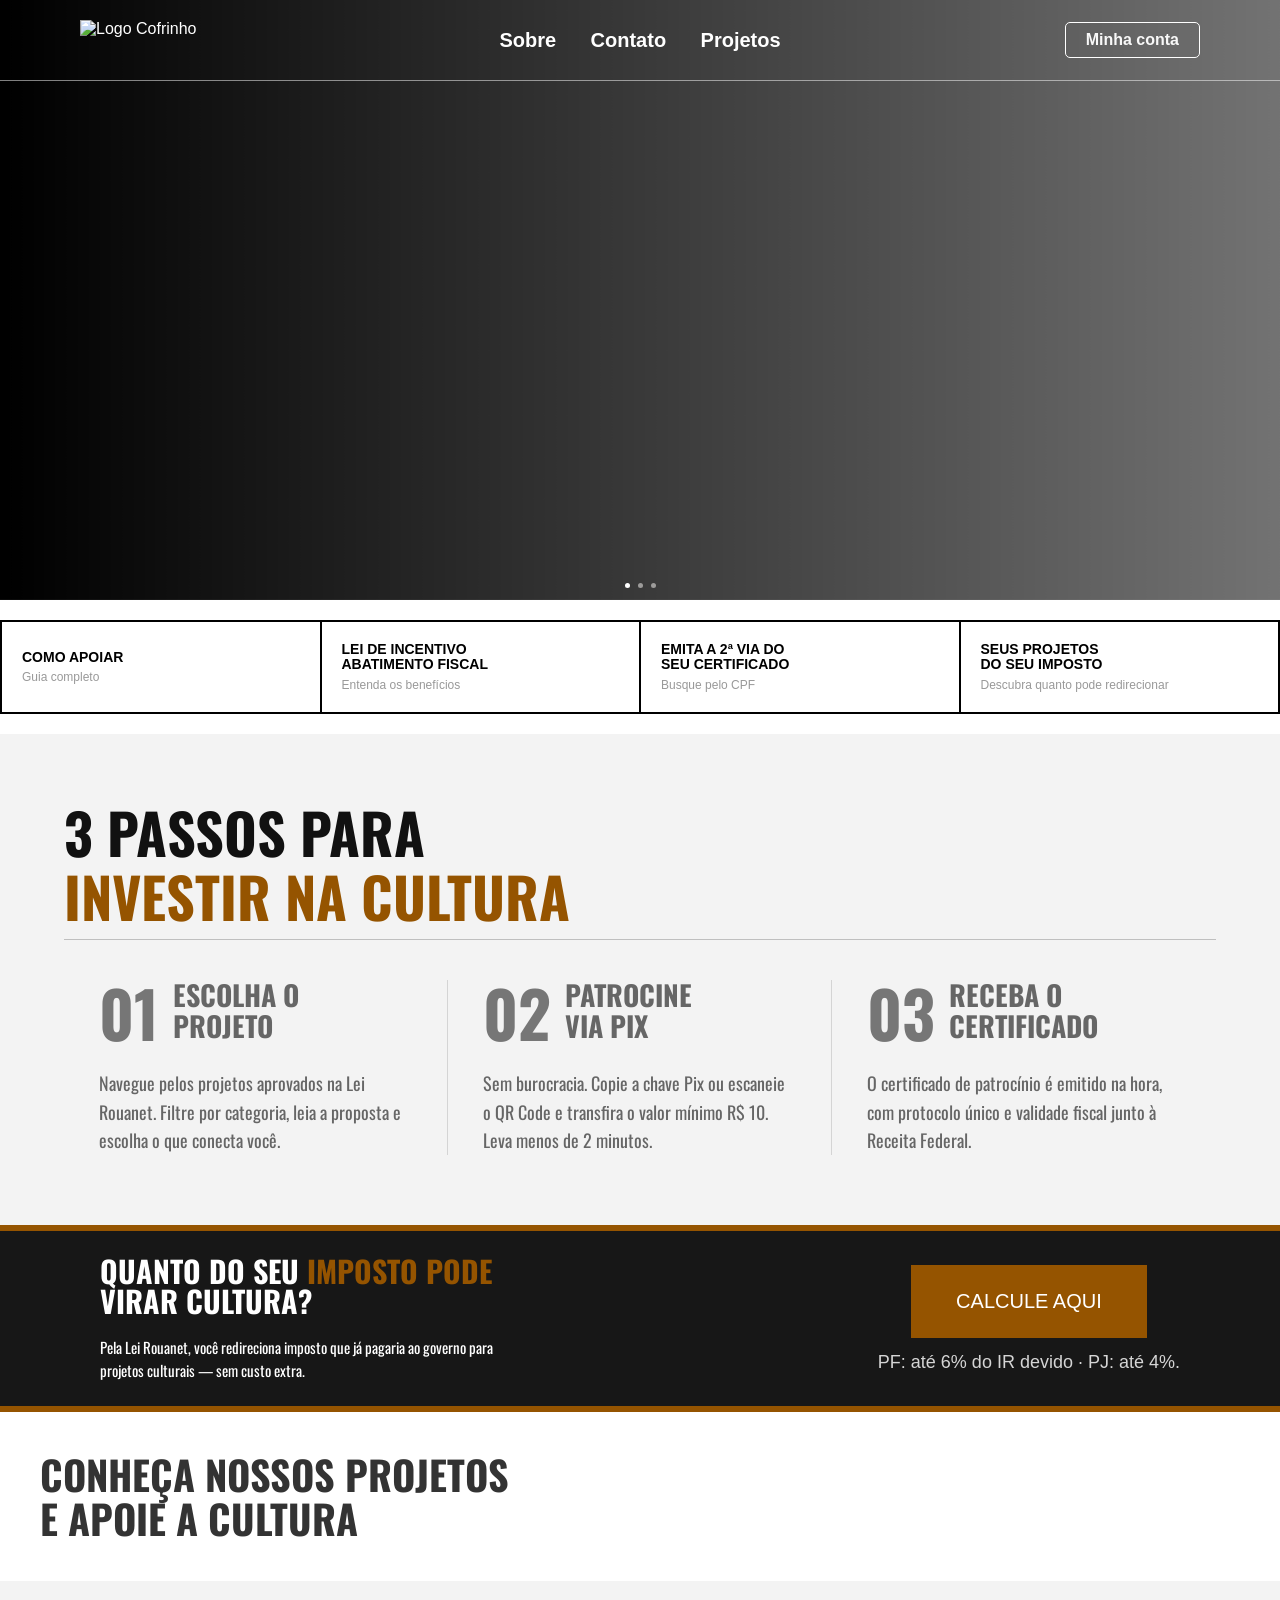
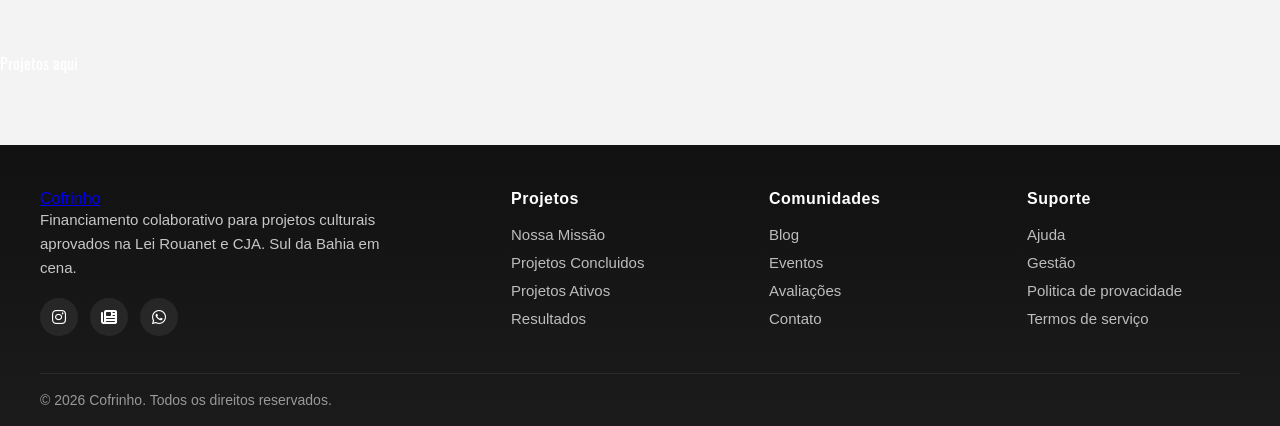
==== commit e7cdd9d9: "Update index.html" ====
--- a/index.html
+++ b/index.html
@@ -9,15 +9,16 @@
     <link rel="stylesheet" href="https://cdnjs.cloudflare.com/ajax/libs/font-awesome/6.7.2/css/all.min.css">
     <link rel="preconnect" href="https://fonts.googleapis.com">
     <link rel="preconnect" href="https://fonts.gstatic.com" crossorigin>
+    <link rel="preconnect" href="https://fonts.googleapis.com">
+    <link rel="preconnect" href="https://fonts.gstatic.com" crossorigin>
+    <link href="https://fonts.googleapis.com/css2?family=Oswald:wght@200;300;400;500;600;700&display=swap" rel="stylesheet">
     <link href="https://fonts.googleapis.com/css2?family=Oswald:wght@300;400;700&display=swap" rel="stylesheet">
 </head>
 <body>
-
     <header>
         <img src="images/logo_cofrinho.png" alt="Logo Cofrinho" class="logo">
         <nav>
             <a href="sobre.html">Sobre</a>
-            <a href="#">Quem somos</a>
             <a href="contato.html">Contato</a>
             <a href="#">Projetos</a>
         </nav>
@@ -47,6 +48,7 @@
         <div class="swiper-pagination"></div>
     </section>
 
+     
     <section class="banner-botoes-container">
         <div class="banner-container">
             <div class="banner-content-botoes">
@@ -63,52 +65,78 @@
                     <span class="subtitle">Busque pelo CPF</span>
                 </button>
                 <button class="banner-item" type="button">
-                    <span class="title">FAÇA O CÁLCULO<br>DO SEU IMPOSTO</span>
+                    <span class="title">SEUS PROJETOS<br>DO SEU IMPOSTO</span>
                     <span class="subtitle">Descubra quanto pode redirecionar</span>
                 </button>
             </div>
         </div>
     </section>
 
-    <div class="cultura-container">
-        <div class="cultura-titulo">
-            <h1>3 PASSOS PARA</h1>
-            <h2>INVESTIR NA CULTURA</h2>
-        </div>
-
-        <div class="cultura-passos">
-            <div class="cultura-passo">
-                <div class="passo-numero">01</div>
-                <div class="passo-texto">
-                    <h3>ESCOLHA O</h3>
-                    <h3>PROJETO</h3>
-                    <p>Navegue pelos projetos aprovados na Lei Rouanet. Filtre por categoria, leia a proposta e escolha o que conecta você.</p>
-                </div>
-            </div>
-            <div class="cultura-passo">
-                <div class="passo-numero">02</div>
-                <div class="passo-texto">
-                    <h3>PATROCINE VIA</h3>
-                    <h3>PIX</h3>
-                    <p>Sem burocracia. Copie a chave Pix ou escaneie o QR Code e transfira o valor mínimo R$ 10. Leva menos de 2 minutos.</p>
-                </div>
-            </div>
-            <div class="cultura-passo">
-                <div class="passo-numero">03</div>
-                <div class="passo-texto">
-                    <h3>RECEBA O</h3>
-                    <h3>CERTIFICADO</h3>
-                    <p>O certificado de patrocínio é emitido na hora, com protocolo único e validade fiscal junto a Receita Federal.</p>
-                </div>
+  <section class="steps-section">
+    <div class="container-incentivo">
+        <h2 class="steps-title">
+            <span>3 PASSOS PARA</span>
+            <strong>INVESTIR NA CULTURA</strong>
+        </h2>
+        <div class="steps">
+            <div class="step">
+                <div class="step-header">
+                    <span class="number">01</span>
+                    <h3>ESCOLHA O <br>PROJETO</h3>
+                </div>
+                <p>Navegue pelos projetos aprovados na Lei Rouanet. Filtre por categoria, leia a proposta e escolha o que conecta você.</p>
+            </div>
+            <div class="step">
+                <div class="step-header">
+                    <span class="number">02</span>
+                    <h3>PATROCINE<br> VIA PIX</h3>
+                </div>
+                <p>Sem burocracia. Copie a chave Pix ou escaneie o QR Code e transfira o valor mínimo R$ 10. Leva menos de 2 minutos.</p>
+            </div>
+            <div class="step">
+                <div class="step-header">
+                    <span class="number">03</span>
+                    <h3>RECEBA O <br>
+                        CERTIFICADO</h3>
+                </div>
+                <p>O certificado de patrocínio é emitido na hora, com protocolo
+                   único e validade fiscal junto à Receita Federal.</p>
             </div>
         </div>
     </div>
+</section>
+
+
+<section class="cta-section">
+    <div class="container cta-content">
+        <div class="cta-text">
+            <h2>
+                QUANTO DO SEU
+                <span>IMPOSTO PODE</span><br>
+                VIRAR CULTURA?
+            </h2>
+            <p>Pela Lei Rouanet, você redireciona imposto que já pagaria ao
+               governo para projetos culturais — sem custo extra.</p>
+        </div>
+        <div class="cta-button">
+            <a href="#" class="btn-calcular">
+                CALCULE AQUI<br>
+            </a>
+            <span>PF: até 6% do IR devido · PJ: até 4%.</span>
+        </div>
+    </div>
+</section>
+
     <div class="projetos-banner-container">
         <h2 class="projetos-banner-title">
             CONHEÇA NOSSOS PROJETOS <br>
             <span class="highlight">E APOIE A CULTURA</span>
         </h2>
     </div>
+    
+    <section class="steps-section">
+    Projetos aqui
+    </section>
 
     <script src="https://cdn.jsdelivr.net/npm/swiper@11/swiper-bundle.min.js"></script>
     <script>
@@ -127,7 +155,7 @@
                         <div class="logo-blob"></div>
                         Cofrinho
                     </a>
-                    <p>Frase impactante que fale sobre o projeto só pra finalizar mesmo.</p>
+                    <p>Financiamento colaborativo para projetos culturais aprovados na Lei Rouanet e CJA. Sul da Bahia em cena.</p>
                     <div class="footer-social">
                         <a href="https://instagram.com" class="social-icon"><i class="fab fa-instagram"></i></a>
                         <a href="blog.html" class="social-icon"><i class="fas fa-newspaper"></i></a>
--- a/css/home.css
+++ b/css/home.css
@@ -37,23 +37,20 @@
 nav a {margin: 0 15px; text-decoration: none; color: rgb(255, 255, 255);
     font-weight: bold; font-size: 20px;}
 
-.btn-entrar {
-    margin-left: auto;
-    border: 1px solid #ffffff;
-    padding: 8px 20px;
+.btn-entrar { margin-left: auto; border: 1px solid #ffffff; padding: 8px 20px;
     border-radius: 5px;
     text-decoration: none;
     color: rgb(248, 248, 248);
     font-weight: bold;
 }
-
 .hero { position: relative; width: 100%; height: 600px; overflow: hidden;}
-
 .banner-img { width: 100%; height: 100%; object-fit: cover; display: block;}
-
 .swiper-pagination-bullet { background: #fff; opacity: 0.1;}
-
 .swiper-pagination-bullet-active { background: var(--amarelo-destaque); opacity: 1;}
+
+
+
+
 
 .banner-content {
     position: absolute;
@@ -63,12 +60,30 @@
     z-index: 5;
     color: white; 
 }
-
 .banner-content h1 {
     font-size: 3rem;
     margin-bottom: 20px;
     text-shadow: 2px 2px 4px rgba(0,0,0,0.5); /* Legibilidade sobre a foto */
 }
+
+
+
+
+
+
+
+
+
+
+
+
+
+
+
+
+
+
+
 
 .btn-campanha {
     display: inline-block;
@@ -113,36 +128,35 @@
     max-width: 1400px;
 }
 
-.banner-content-botoes {
-    display: flex;
-    width: 100%;
-}
-
-.banner-item {
-    background-color: #fff;
-    border: none;
-    border-left: 2px solid #000;
-    padding: 20px;
-    flex: 1;
-    text-align: left;
-    cursor: pointer;
-}
+.banner-content-botoes { display: flex; width: 100%;}
+
+.banner-item { background-color: #fff; border: none; border-left: 2px solid #000;
+    padding: 20px; flex: 1; text-align: left; cursor: pointer;}
 
 .banner-item:first-child { border-left: none; }
 
-.banner-item .title {
-    display: block;
-    font-size: 14px;
-    font-weight: 700;
-    color: #000;
-    text-transform: uppercase;
-    line-height: 1.1;
-    margin-bottom: 5px;
-}
+.banner-item .title { display: block; font-size: 14px; font-weight: 700;
+    color: #000; text-transform: uppercase; line-height: 1.1; margin-bottom: 5px;}
 
 .banner-item .subtitle { display: block; font-size: 12px; color: #999;}
 
 .banner-item:hover { background-color: #f9f9f9; }
+
+
+
+
+
+
+
+
+
+
+
+
+
+
+
+
 
 * {box-sizing: border-box;}
 
@@ -195,6 +209,8 @@
 
 .cultura-passo:first-child { border-left: none; padding-left: 0;}
 
+
+
 .passo-numero {
     font-size: 64px;
     font-weight: 300;
@@ -253,19 +269,228 @@
   text-transform: uppercase;
 }
 
-.highlight { position: relative; color: #a74809; z-index: 1;}
-
-.highlight::before {
-  content: "";
-  position: absolute;
-  left: -5px;
-  right: -5px;
-  bottom: 0px;
-  height: 80%;
-  background-color: #fbef87;
-  z-index: -1;
-  transform: skewX(-10deg);
-}
+
+
+
+
+
+
+/* ==========================
+   GERAL
+========================== */
+.banner-incentivo *{
+    margin:0;
+    padding:0;
+    box-sizing:border-box;
+}
+
+
+.container-incentivo{
+    width:min(1200px,90%);
+    margin:auto;
+}
+
+.steps-section{
+    background:#f3f3f3;
+    padding:70px 0;
+    font-family: "Oswald", sans-serif;
+}
+
+.steps-title{
+    margin-bottom:40px;
+    text-transform:uppercase;
+    border-bottom:1px solid #bfbfbf;
+    padding-bottom:15px;
+}
+
+.steps-title span{
+    display: block;
+    font-family: "Oswald", sans-serif;
+    font-size: 56px;
+    font-weight: 900;
+    color: #111;
+    line-height: 1;
+}
+
+.steps-title strong{
+    display:block;
+    font-size:56px;
+    font-family: "Oswald", sans-serif;
+    font-weight:900;
+    color:#955400;
+    line-height:1;
+    margin-top:8px;
+}
+
+.steps{
+    display:grid;
+    grid-template-columns:repeat(3,1fr);
+}
+
+.step{
+    padding:0 35px;
+    border-right:1px solid #d4d4d4;
+}
+
+.step:last-child{
+    border-right:none;
+}
+
+.step-header{
+    display:flex;
+    align-items:flex-start;
+    gap:14px;
+    margin-bottom:25px;
+}
+
+.number{
+    font-size:64px;
+    font-family: "Oswald", sans-serif;
+    font-weight:900;
+    color:#767676;
+    line-height:1;
+}
+
+.step h3{
+    font-size:28px;
+    font-family: "Oswald", sans-serif;
+    font-weight:800;
+    color:#666;
+    text-transform:uppercase;
+    line-height:1.1;
+}
+
+.step p{
+    color:#666;
+    font-family: "Oswald", sans-serif;
+    font-size:18px;
+    line-height:1.6;
+}
+
+
+
+
+
+
+
+/* ==========================
+   CTA - Calculadora - Caminho
+========================== */
+
+.cta-section{
+    background:#171717;
+    color:#fff;
+    padding:25px 0;
+    border-top:6px solid #955400;
+    border-bottom:6px solid #955400;
+}
+
+.cta-content{
+    display:flex;
+    justify-content:space-between;
+    align-items:center;
+    gap:60px;
+    max-width:1200px;
+    margin:auto;
+    padding-left:60px;
+    padding-right:60px;
+}
+
+.cta-text{
+    max-width:400px;
+}
+
+.cta-text h2{
+    font-size:30px;
+    font-family: "Oswald", sans-serif;
+    font-weight:800;
+    line-height:1;
+    text-transform:uppercase;
+}
+
+.cta-text h2 span{
+    color:#955400;
+}
+
+.cta-text p{
+    margin-top:20px;
+    font-family: "Oswald", sans-serif;
+    font-size:15px;
+    line-height:1.5;
+}
+
+.cta-button{
+    text-align:center;
+}
+
+.btn-calcular{
+    display:inline-block;
+    background:#955400;
+    color:#fff;
+    text-decoration:none;
+    font-size:20px;
+    font-weight:500;
+    padding:25px 45px;
+    transition:.3s;
+}
+
+.btn-calcular:hover{
+    background:#b76a00;
+}
+
+.cta-button span{
+    display:block;
+    margin-top:14px;
+    color:#d5d5d5;
+    font-size:18px;
+}
+
+
+/* ==========================
+   RESPONSIVO
+========================== */
+
+@media(max-width:992px){
+
+    .steps{
+        grid-template-columns:1fr;
+    }
+
+    .step{
+        border-right:none;
+        border-bottom:1px solid #d5d5d5;
+        padding:35px 0;
+    }
+
+    .step:last-child{
+        border-bottom:none;
+    }
+
+    .cta-content{
+        flex-direction:column;
+        text-align:center;
+    }
+
+    .steps-title span,
+    .steps-title strong{
+        font-size:40px;
+    }
+
+    .cta-text h2{
+        font-size:36px;
+    }
+
+    .btn-calcular{
+        font-size:30px;
+        width:100%;
+    }
+}
+
+
+
+
+
+
 
 
 footer{
@@ -420,3 +645,53 @@
     .feature-image { width: 180px; height: 180px;}
     .footer { padding: 40px 20px 20px;}
 }
+
+@media (max-width: 768px){
+
+    header{
+        padding: 15px 25px;
+    }
+
+    .logo{
+        height: 32px;
+    }
+
+    nav{
+        position: absolute;
+        left: 50%;
+        transform: translateX(-50%);
+        display: flex;
+        gap: 15px;
+    }
+
+    nav a{
+        margin: 0;
+        font-size: 15px;
+    }
+
+    .btn-entrar{
+        padding: 7px 16px;
+        font-size: 14px;
+    }
+
+}
+
+@media (max-width: 768px){
+
+    .banner-content-botoes{
+        display: flex;
+        flex-wrap: wrap;
+    }
+
+    .banner-item{
+        flex: 1 1 50%;
+        border-left: none;
+        border-bottom: 1px solid #ddd;
+        padding: 18px;
+    }
+
+    .banner-item:nth-child(odd){
+        border-right: 1px solid #ddd;
+    }
+
+}
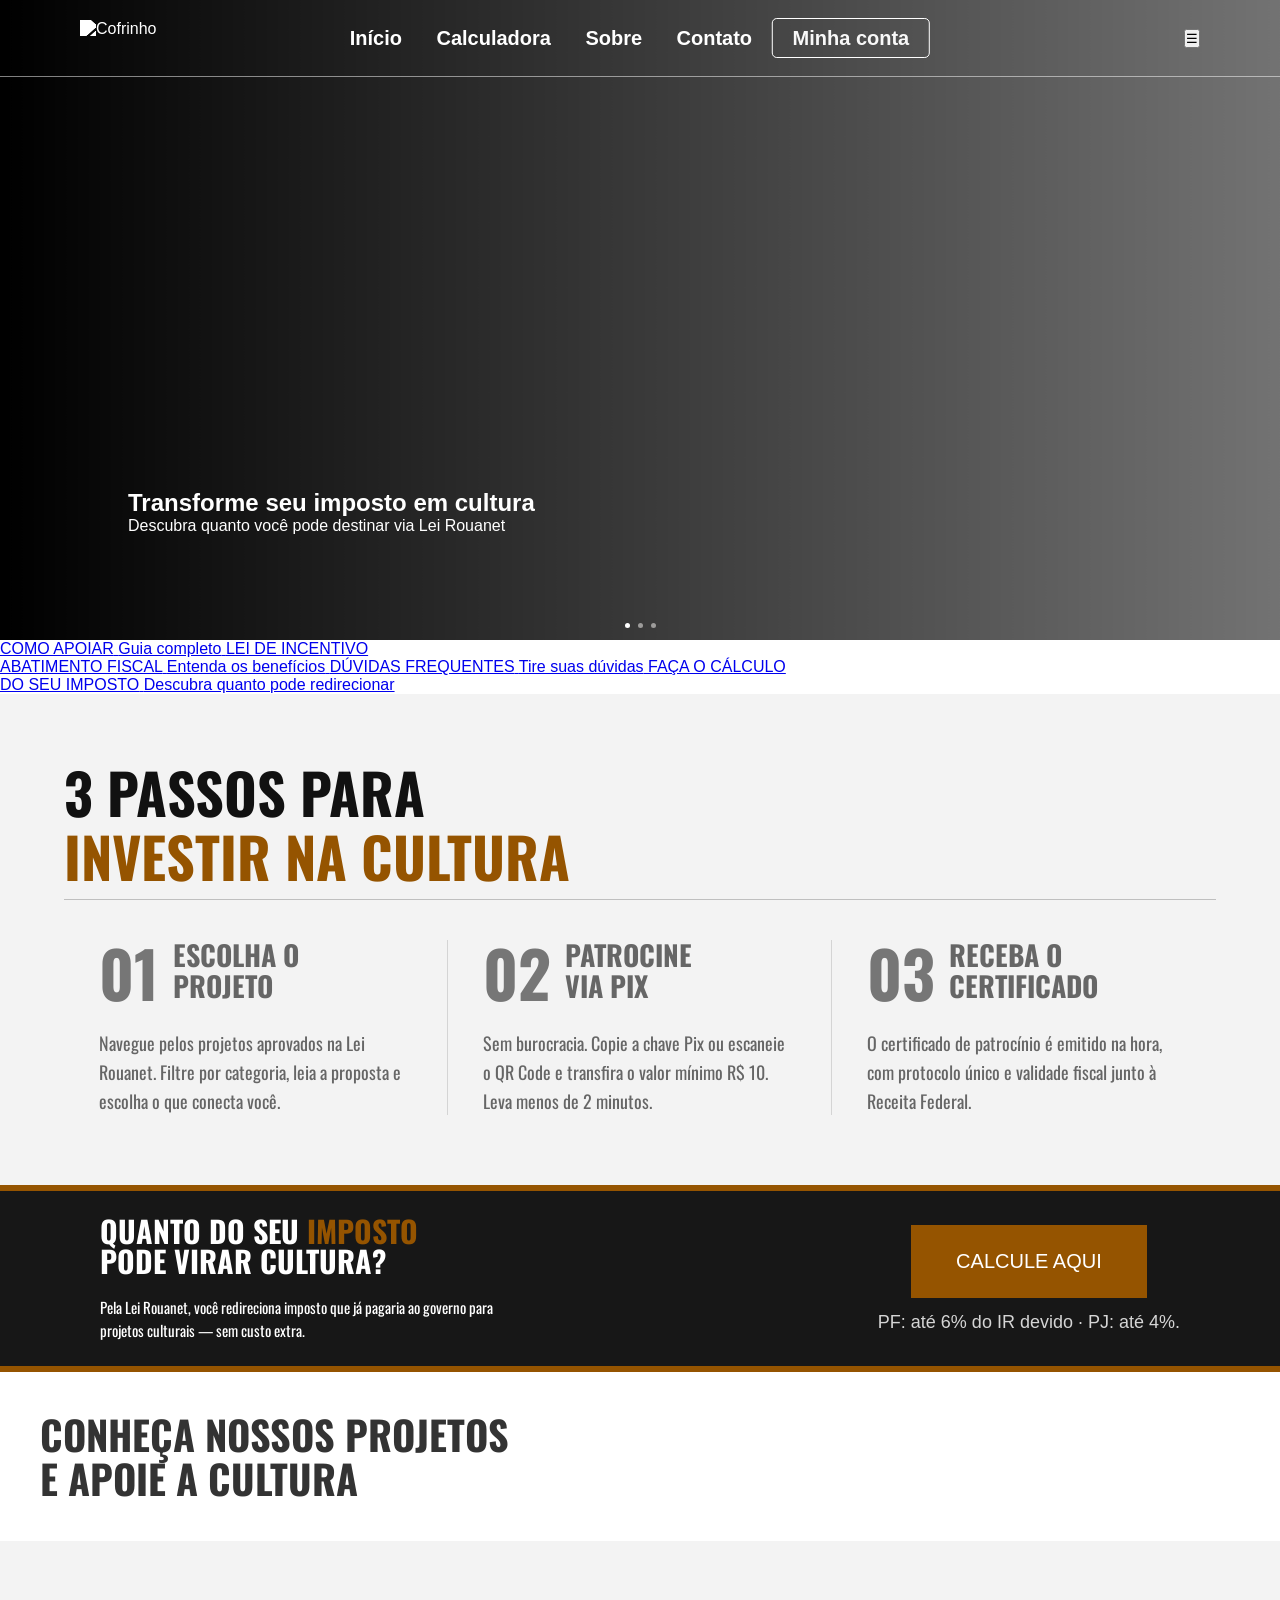
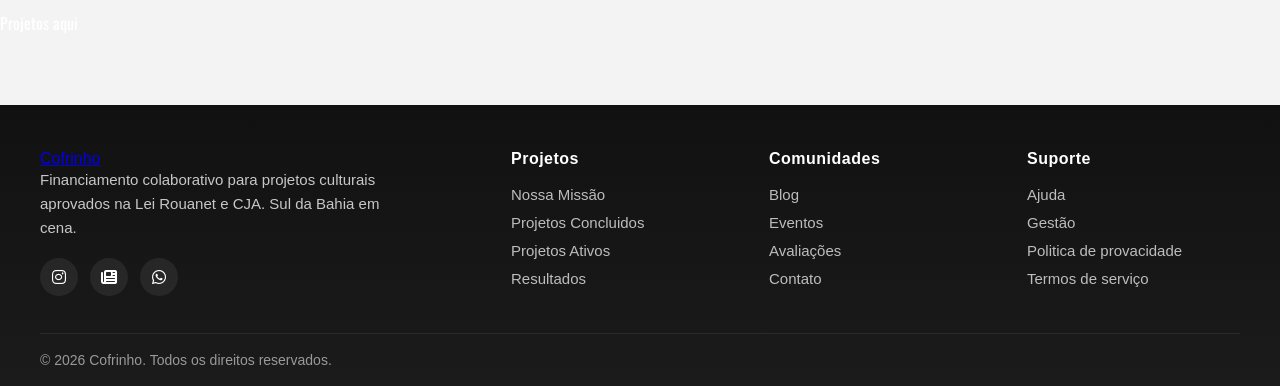
==== commit c4c42dd5: "Update index.html" ====
--- a/index.html
+++ b/index.html
@@ -1,73 +1,78 @@
+    
 <!DOCTYPE html>
-<html lang="pt-br">
+<html lang="pt-BR">
 <head>
-    <meta charset="UTF-8">
-    <meta name="viewport" content="width=device-width, initial-scale=1.0">
-    <title>Cofrinho</title>
-    <link rel="stylesheet" href="css/home.css">
-    <link rel="stylesheet" href="https://cdn.jsdelivr.net/npm/swiper@11/swiper-bundle.min.css"/>
-    <link rel="stylesheet" href="https://cdnjs.cloudflare.com/ajax/libs/font-awesome/6.7.2/css/all.min.css">
-    <link rel="preconnect" href="https://fonts.googleapis.com">
-    <link rel="preconnect" href="https://fonts.gstatic.com" crossorigin>
-    <link rel="preconnect" href="https://fonts.googleapis.com">
-    <link rel="preconnect" href="https://fonts.gstatic.com" crossorigin>
-    <link href="https://fonts.googleapis.com/css2?family=Oswald:wght@200;300;400;500;600;700&display=swap" rel="stylesheet">
-    <link href="https://fonts.googleapis.com/css2?family=Oswald:wght@300;400;700&display=swap" rel="stylesheet">
+  <meta charset="UTF-8"/>
+  <meta name="viewport" content="width=device-width, initial-scale=1.0"/>
+  <title>Cofrinho | Lei Rouanet</title>
+  <link rel="stylesheet" href="https://cdn.jsdelivr.net/npm/swiper@11/swiper-bundle.min.css"/>
+  <link rel="stylesheet" href="https://cdnjs.cloudflare.com/ajax/libs/font-awesome/6.7.2/css/all.min.css"/>
+  <link rel="stylesheet" href="css/home.css"/>
+<link href="https://fonts.googleapis.com/css2?family=Oswald:wght@300;400;700&display=swap" rel="stylesheet">
 </head>
 <body>
-    <header>
-        <img src="images/logo_cofrinho.png" alt="Logo Cofrinho" class="logo">
-        <nav>
+
+    <header id="header">
+        <img src="/static/images/banner1.png" alt="Cofrinho" class="header-logo" style="height:36px;object-fit:contain;filter:brightness(10)"/>
+        <nav id="mainNav">
+            <a href="index.html">Início</a>
+            <a href="calculadora.html">Calculadora</a>
             <a href="sobre.html">Sobre</a>
             <a href="contato.html">Contato</a>
-            <a href="#">Projetos</a>
+            <a href="login.html" class="btn-entrar">Minha conta</a>
         </nav>
-        <a href="login.html" class="btn-entrar">Minha conta</a>
+        <button class="nav-toggle" id="navToggle">☰</button>
     </header>
 
-    <section class="hero swiper">
+    <section class="hero-swiper swiper">
         <div class="swiper-wrapper">
             <div class="swiper-slide">
-                <img src="images/banner1.png" alt="Banner 1" class="banner-img">
-                <div class="banner-content">  
-                </div>
+            <img src="images/banner1.png" alt="Banner 1" class="banner-img"/>
+            <div class="banner-overlay"></div>
+            <div class="banner-content">
+                <h2>Transforme seu imposto em cultura</h2>
+                <p>Descubra quanto você pode destinar via Lei Rouanet</p>
+            </div>
             </div>
             <div class="swiper-slide">
-                <img src="images/banner2.png" alt="Banner 2" class="banner-img">
-                <div class="banner-content">
-                    <h1></h1> 
-                </div>
+            <img src="images/banner2.png" alt="Banner 2" class="banner-img"/>
+            <div class="banner-overlay"></div>
+            <div class="banner-content">
+                <h2>Apoie a arte brasileira</h2>
+                <p>Sem pagar nada a mais — o governo patrocina por você</p>
+            </div>
             </div>
             <div class="swiper-slide">
-                <img src="images/banner3.png" alt="Banner 3" class="banner-img">
-                <div class="banner-content">
-                    <h1></h1>
-                </div>
+            <img src="images/banner3.png" alt="Banner 3" class="banner-img"/>
+            <div class="banner-overlay"></div>
+            <div class="banner-content">
+                <h2>Lei Rouanet 2026</h2>
+                <p>Novos limites de isenção — calcule agora</p>
+            </div>
             </div>
         </div>
         <div class="swiper-pagination"></div>
     </section>
 
-     
-    <section class="banner-botoes-container">
-        <div class="banner-container">
-            <div class="banner-content-botoes">
-                <button class="banner-item" type="button">
-                    <span class="title">COMO APOIAR</span>
-                    <span class="subtitle">Guia completo</span>
-                </button>
-                <button class="banner-item" type="button">
-                    <span class="title">LEI DE INCENTIVO<br>ABATIMENTO FISCAL</span>
-                    <span class="subtitle">Entenda os benefícios</span>
-                </button>
-                <button class="banner-item" type="button">
-                    <span class="title">EMITA A 2ª VIA DO<br>SEU CERTIFICADO</span>
-                    <span class="subtitle">Busque pelo CPF</span>
-                </button>
-                <button class="banner-item" type="button">
-                    <span class="title">SEUS PROJETOS<br>DO SEU IMPOSTO</span>
-                    <span class="subtitle">Descubra quanto pode redirecionar</span>
-                </button>
+    <section>
+        <div class="quick-btns">
+            <div class="quick-btns-inner">
+            <a href="/sobre" class="quick-btn">
+                <span class="qb-title">COMO APOIAR</span>
+                <span class="qb-sub">Guia completo</span>
+            </a>
+            <a href="/sobre#mecanismos" class="quick-btn">
+                <span class="qb-title">LEI DE INCENTIVO<br/>ABATIMENTO FISCAL</span>
+                <span class="qb-sub">Entenda os benefícios</span>
+            </a>
+            <a href="/faq" class="quick-btn">
+                <span class="qb-title">DÚVIDAS FREQUENTES</span>
+                <span class="qb-sub">Tire suas dúvidas</span>
+            </a>
+            <a href="#calculadora" class="quick-btn">
+                <span class="qb-title">FAÇA O CÁLCULO<br/>DO SEU IMPOSTO</span>
+                <span class="qb-sub">Descubra quanto pode redirecionar</span>
+            </a>
             </div>
         </div>
     </section>
@@ -104,22 +109,21 @@
             </div>
         </div>
     </div>
-</section>
-
+  </section>
 
 <section class="cta-section">
     <div class="container cta-content">
         <div class="cta-text">
             <h2>
                 QUANTO DO SEU
-                <span>IMPOSTO PODE</span><br>
-                VIRAR CULTURA?
+                <span>IMPOSTO</span><br>
+                PODE VIRAR CULTURA?
             </h2>
             <p>Pela Lei Rouanet, você redireciona imposto que já pagaria ao
                governo para projetos culturais — sem custo extra.</p>
         </div>
         <div class="cta-button">
-            <a href="#" class="btn-calcular">
+            <a href="calculadora.html" class="btn-calcular">
                 CALCULE AQUI<br>
             </a>
             <span>PF: até 6% do IR devido · PJ: até 4%.</span>
